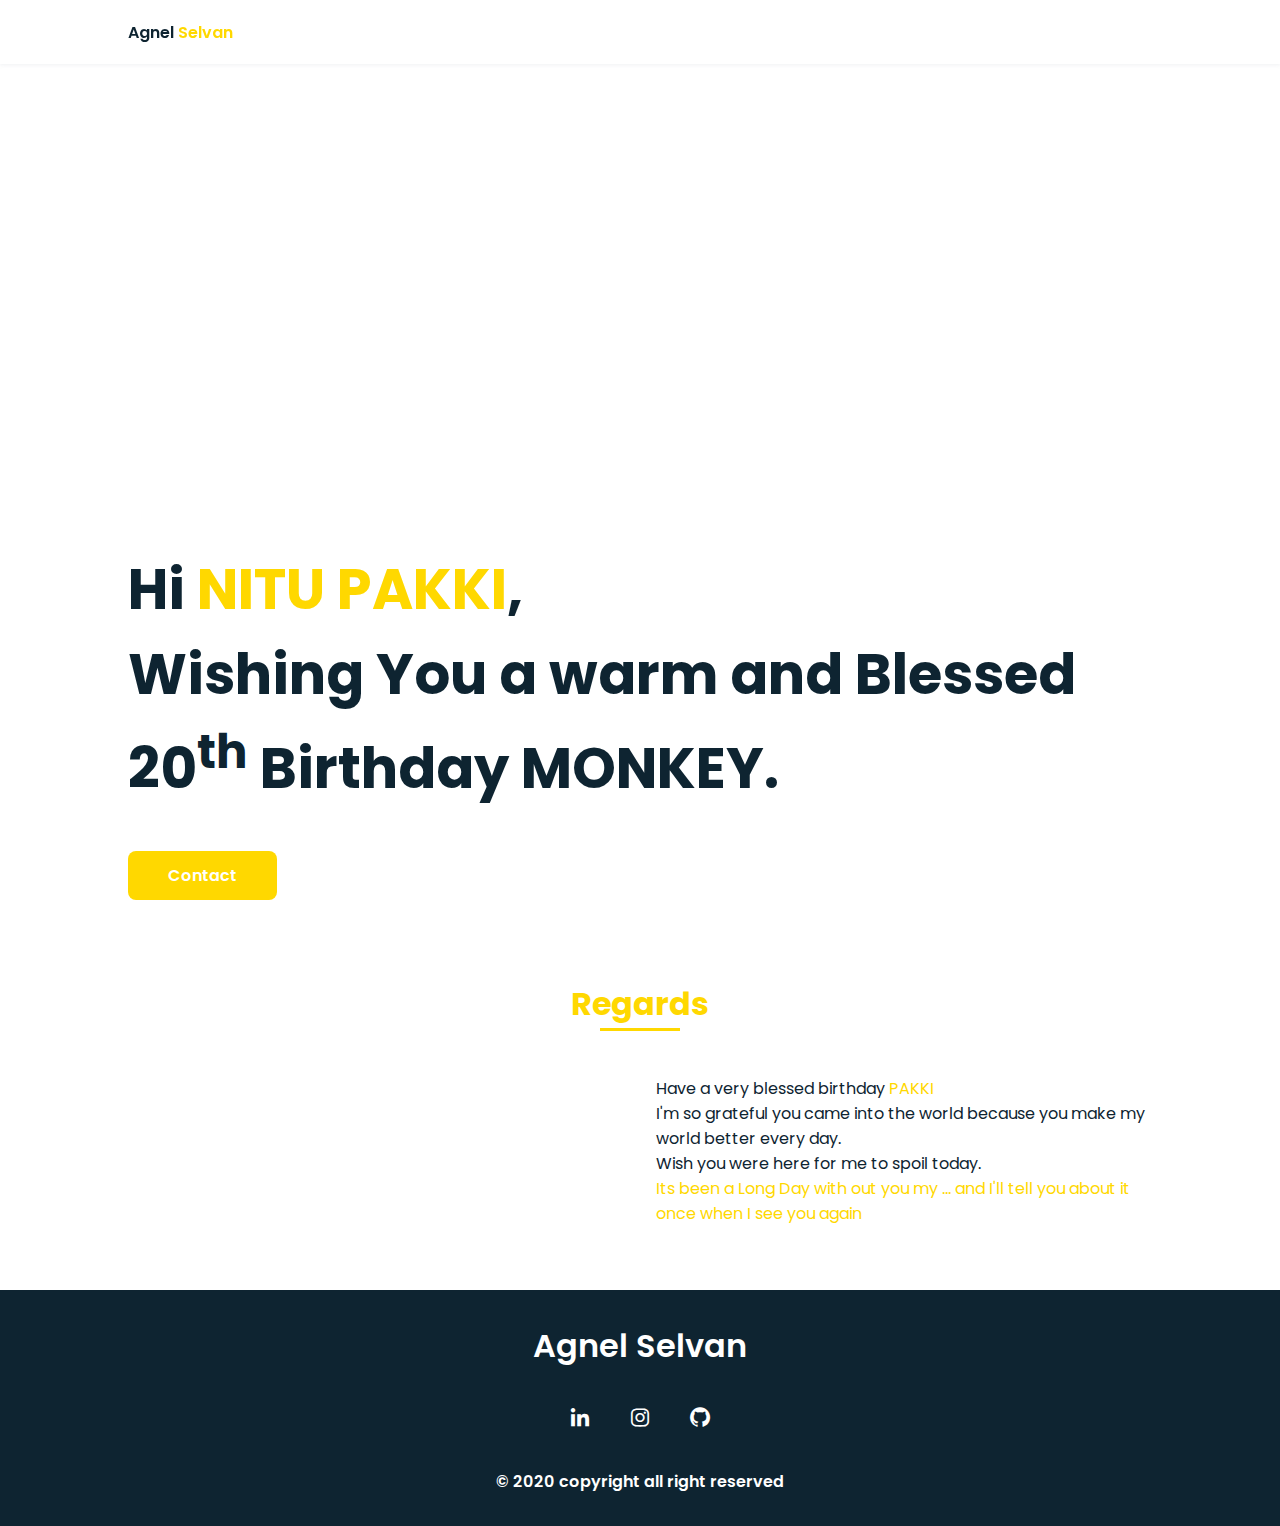
==== nitu/index.html @ f6e7efba "Added Birthday Card" ====
<!DOCTYPE html>
<html lang="en">
    <head>
        <meta charset="UTF-8">
        <meta name="viewport" content="width=device-width, initial-scale=1.0">

        <link rel="stylesheet" href="../assets/css/styles.css">

        <!-- =====BOX ICONS===== -->
        <link href='https://cdn.jsdelivr.net/npm/boxicons@2.0.5/css/boxicons.min.css' rel='stylesheet'>
        <link rel="shortcut icon" href="../assets/img/ag.png" type="image/png" sizes="128x128" />

        <title>Agnel Selvan</title>
    </head>
    <body>
        <!--===== HEADER =====-->
        <header class="l-header">
            <nav class="nav bd-grid">
                <div>
                    <a href="#" class="nav__logo">Agnel <span class="home__title-color">Selvan</span></a>
                </div>

                <div class="nav__toggle" id="nav-toggle">
                    <i class='bx bx-menu'></i>
                </div>
            </nav>
        </header>

        <main class="l-main">
            <!--===== HOME =====-->
            <section class="home bd-grid" id="home">
                <div class="home__data">
                    <h1 class="home__title">Hi <span class="home__title-color">NITU PAKKI</span>,<br>Wishing You a warm and Blessed 20<sup>th</sup> Birthday MONKEY.</h1>

                    <a href="whatsapp://send?phone=919167877725" class="button">Contact</a>
                </div>

                <!-- <div class="home__social">
                    <a target="_blank" href="https://www.linkedin.com/feed/" class="home__social-icon"><i class='bx bxl-linkedin'></i></a>
                    <a target="_blank" href="https://github.com/AgnelSelvan" class="home__social-icon"><i class='bx bxl-github' ></i></a>
                    <a target="_blank" href="https://www.instagram.com/_agnel.selvan_/" class="home__social-icon"><i class='bx bxl-instagram' ></i></a>
                </div> -->

                <!-- <div class="home__img">    
                    <img src="../assets/img/My-CurvePhoto.png" width="3000" alt="">
                </div> -->
            </section>

            <!--===== ABOUT =====-->
            <section class="about section " id="about">
                <h2 class="section-title">Regards</h2>

                <div class="about__container bd-grid">
                    <div class="about__img">
                        <img src="assets/img/Portfolio.jpg" alt="">
                    </div>
                    
                    <div class="about__subtitle">
                        <p>Have a very blessed birthday <span class="home__title-color">PAKKI</span></p>
                        <p>I'm so grateful you came into the world because you make my world better every day. </p>
                        <p>Wish you were here for me to spoil today. </p>
                        <p class="home__title-color">Its been a Long Day with out you my ... and I'll tell you about it once when I see you again  </p>
                    </div>
                </div>
            </section>
            
        <!--===== FOOTER =====-->
        <footer class="footer">
            <p class="footer__title">Agnel Selvan</p>
            <div class="footer__social">
                <a target="_blank" href="https://www.linkedin.com/feed/" class="footer__icon"><i class='bx bxl-linkedin'></i></a>
                <a target="_blank" href="https://www.instagram.com/_agnel.selvan_/" class="footer__icon"><i class='bx bxl-instagram' ></i></a>
                <a target="_blank" href="https://github.com/AgnelSelvan" class="footer__icon"><i class='bx bxl-github' ></i></a>
            </div>
            <p>&#169; 2020 copyright all right reserved</p>
        </footer>


        <!--===== SCROLL REVEAL =====-->
        <script src="https://unpkg.com/scrollreveal"></script>

        <!--===== MAIN JS =====-->
        <script src="../assets/js/main.js"></script>
    </body>
</html>
---- assets/css/styles.css ----
/*===== GOOGLE FONTS =====*/
@import url("https://fonts.googleapis.com/css2?family=Poppins:wght@400;600;700&display=swap");
/*===== VARIABLES CSS =====*/
:root{
  --header-height: 3rem;
  --font-semi: 600;
}

::selection{
  background-color: var(--first-color);
  color: #fff;
}

/*===== Colores =====*/
:root{
  --first-color: #FFD800;
  --second-color: #0E2431;
}

/*===== Fuente y tipografia =====*/
:root{
  --body-font: 'Poppins', sans-serif;
  --big-font-size: 2rem;
  --h2-font-size: 1.25rem;
  --normal-font-size: 0.938rem;
}
@media screen and (min-width: 768px){
  :root{
    --big-font-size: 3.5rem;
    --h2-font-size: 2rem;
    --normal-font-size: 1rem;
  }
}

/*===== Margenes =====*/
:root{
  --mb-1: 0.5rem;
  --mb-2: 1rem;
  --mb-3: 1.5rem;
  --mb-4: 2rem;
  --mb-5: 2.5rem;
  --mb-6: 3rem;
}

/*===== z index =====*/
:root{
  --z-back: -10;
  --z-normal: 1;
  --z-tooltip: 10;
  --z-fixed: 100;
}

/*===== BASE =====*/
*,::before,::after{
  box-sizing: border-box;
}
html{
  scroll-behavior: smooth;
}
body{
  margin: var(--header-height) 0 0 0;
  font-family: var(--body-font);
  font-size: var(--normal-font-size);
  color: var(--second-color);
}
h1,h2,p{
  margin: 0;
}
ul{
  margin: 0;
  padding: 0;
  list-style: none;
}
a{
  text-decoration: none;
}
img{
  max-width: 100%;
  height: auto;
  display: block;
}

/*===== CLASS CSS ===== */
.section-title{
  position: relative;
  font-size: var(--h2-font-size);
  color: var(--first-color);
  margin-top: var(--mb-2);
  margin-bottom: var(--mb-4);
  text-align: center;
}
.section-title::after{
  position: absolute;
  content: "";
  width: 64px;
  height: 0.18rem;
  left: 0;
  right: 0;
  margin: auto;
  top: 2rem;
  background-color: var(--first-color);
}
.section{
  padding-top: 3rem;
  padding-bottom: 2rem;
}

/*===== LAYOUT =====*/
.bd-grid{
  max-width: 1024px;
  display: grid;
  grid-template-columns: 100%;
  grid-column-gap: 2rem;
  width: calc(100% - 2rem);
  margin-left: var(--mb-2);
  margin-right: var(--mb-2);
}
.l-header{
  width: 100%;
  position: fixed;
  top: 0;
  left: 0;
  z-index: var(--z-fixed);
  background-color: #fff;
  box-shadow: 0 1px 4px rgba(146,161,176,.15);
}

/*===== NAV =====*/
.nav{
  height: var(--header-height);
  display: flex;
  justify-content: space-between;
  align-items: center;
  font-weight: var(--font-semi);
}
@media screen and (max-width: 768px){
  .nav__menu{
    position: fixed;
    top: var(--header-height);
    right: -100%;
    width: 80%;
    height: 100%;
    padding: 2rem;
    background-color: var(--second-color);
    transition: .5s;
  }
}
.nav__item{
  margin-bottom: var(--mb-4);
}
.nav__link{
  position: relative;
  color: #fff;
}
.nav__link:hover{
  position: relative;
}
.nav__link:hover::after{
  position: absolute;
  content: "";
  width: 100%;
  height: 0.18rem;
  left: 0;
  top: 2rem;
  background-color: var(--first-color);
}
.nav__logo{
  color: var(--second-color);
}
.nav__toggle{
  color: var(--second-color);
  font-size: 1.5rem;
  cursor: pointer;
}

/*Active menu*/
.active::after{
  position: absolute;
  content: "";
  width: 100%;
  height: 0.18rem;
  left: 0;
  top: 2rem;
  background-color: var(--first-color);
}

/*=== Show menu ===*/
.show{
  right: 0;
}

/*===== HOME =====*/
.home{
  height: calc(100vh - 3rem);
  row-gap: 1rem;
}
.home__data{
  align-self: center;
}
.home__title{
  font-size: var(--big-font-size);
  margin-bottom: var(--mb-5);
}
.home__title-color{
  color: var(--first-color);
}
.home__social{
  display: flex;
  flex-direction: column;
}
.home__social-icon{
  width: max-content;
  margin-bottom: var(--mb-2);
  font-size: 1.5rem;
  color: var(--second-color);
}
.home__social-icon:hover{
  color: var(--first-color);
}
.home__img{
  position: absolute;
  right: 0;
  bottom: 0;
  width: 295px;
}

/*BUTTONS*/
.button{
  display: inline-block;
  background-color: var(--first-color);
  color: #fff;
  padding: .75rem 2.5rem;
  font-weight: var(--font-semi);
  border-radius: .5rem;
}
.button:hover{
  box-shadow: 0 10px 36px rgba(0,0,0,.15);
}

/* ===== ABOUT =====*/
.about__container{
  row-gap: 2rem;
  text-align: center;
}
.about__subtitle{
  margin-bottom: var(--mb-2);
}
.about__img{
  justify-self: center;
}
.about__img img{
  width: 200px;
  border-radius: .5rem;
}

/* ===== SKILLS =====*/
.skills__container{
  row-gap: 2rem;
  text-align: center;
}
.skills__subtitle{
  margin-bottom: var(--mb-2);
}
.skills__text{
  margin-bottom: var(--mb-4);
}
.skills__data{
  display: flex;
  justify-content: space-between;
  align-items: center;
  position: relative;
  font-weight: var(--font-semi);
  padding: .5rem 1rem;
  margin-bottom: var(--mb-4);
  border-radius: .5rem;
  box-shadow: 0 4px 25px rgba(14,36,49,.15);
}
.skills__icon{
  font-size: 2rem;
  margin-right: var(--mb-2);
  color: var(--first-color);
}
.skills__names{
  display: flex;
  align-items: center;
}
.skills__bar{
  position: absolute;
  left: 0;
  bottom: 0;
  background-color: var(--first-color);
  height: .25rem;
  border-radius: .5rem;
  z-index: var(--z-back);
}
.skills__html{
  width: 95%;
}
.skills__css{
  width: 85%;
}
.skills__js{
  width: 65%;
}
.skills__ux{
  width: 85%;
}
.skills__img{
  border-radius: .5rem;
}

/* ===== WORK =====*/
.work__container{
  row-gap: 2rem;
}
.work__img{
  box-shadow: 0 4px 25px rgba(14,36,49,.15);
  border-radius: .5rem;
  overflow: hidden;
}
.work__img img{
  transition: 1s;
  cursor: pointer;
}
.work__img img:hover{
  transform: scale(1.1);
}

/* ===== CONTACT =====*/
.contact__input{
  width: 100%;
  font-size: var(--normal-font-size);
  font-weight: var(--font-semi);
  padding: 1rem;
  border-radius: .5rem;
  border: 1.5px solid var(--second-color);
  outline: none;
  margin-bottom: var(--mb-4);
}
.contact__button{
  display: block;
  border: none;
  outline: none;
  font-size: var(--normal-font-size);
  cursor: pointer;
  margin-left: auto;
}

/* ===== FOOTER =====*/
.footer{
  background-color: var(--second-color);
  color: #fff;
  text-align: center;
  font-weight: var(--font-semi);
  padding: 2rem 0;
}
.footer__title{
  font-size: 2rem;
  margin-bottom: var(--mb-4);
}
.footer__social{
  margin-bottom: var(--mb-4);
}
.footer__icon{
  font-size: 1.5rem;
  color: #fff;
  margin: 0 var(--mb-2)
}

/* ===== MEDIA QUERIES=====*/
@media screen and (min-width: 768px){
  body{
    margin: 0;
  }
  .section{
    padding-top: 4rem;
    padding-bottom: 3rem;
  }
  .section-title{
    margin-bottom: var(--mb-6);
  }
  .section-title::after{
    width: 80px;
    top: 3rem;
  }

  .nav{
    height: calc(var(--header-height) + 1rem);
  }
  .nav__list{
    display: flex;
    padding-top: 0;
  }
  .nav__item{
    margin-left: var(--mb-6);
    margin-bottom: 0;
  }
  .nav__toggle{
    display: none;
  }
  .nav__link{
    color: var(--second-color);
  }

  .home{
    height: 100vh;
  }
  .home__data{
    align-self: flex-end;
  }
  .home__social{
    padding-top: 0;
    padding-bottom: 2.5rem;
    flex-direction: row;
    align-self: flex-end;
  }
  .home__social-icon{
    margin-bottom: 0;
    margin-right: var(--mb-4);
  }
  .home__img{
    width: 457px;
    bottom: 15%;
  }

  .about__container, .skills__container{
    grid-template-columns: repeat(2,1fr);
    align-items: center;
    text-align: initial;
  }
  .about__img img{
    width: 300px;
  }
  .work__container{
    grid-template-columns: repeat(3, 1fr);
    grid-template-rows: repeat(2,1fr);
    column-gap: 2rem;
  }
  .contact__form{
    width: 360px;
  }
  .contact__container{
    justify-items: center;
  }
}

@media screen and (min-width: 1024px){
  .bd-grid{
    margin-left: auto;
    margin-right: auto;
  }
  .home__img{
    right: 10%;
  }
}
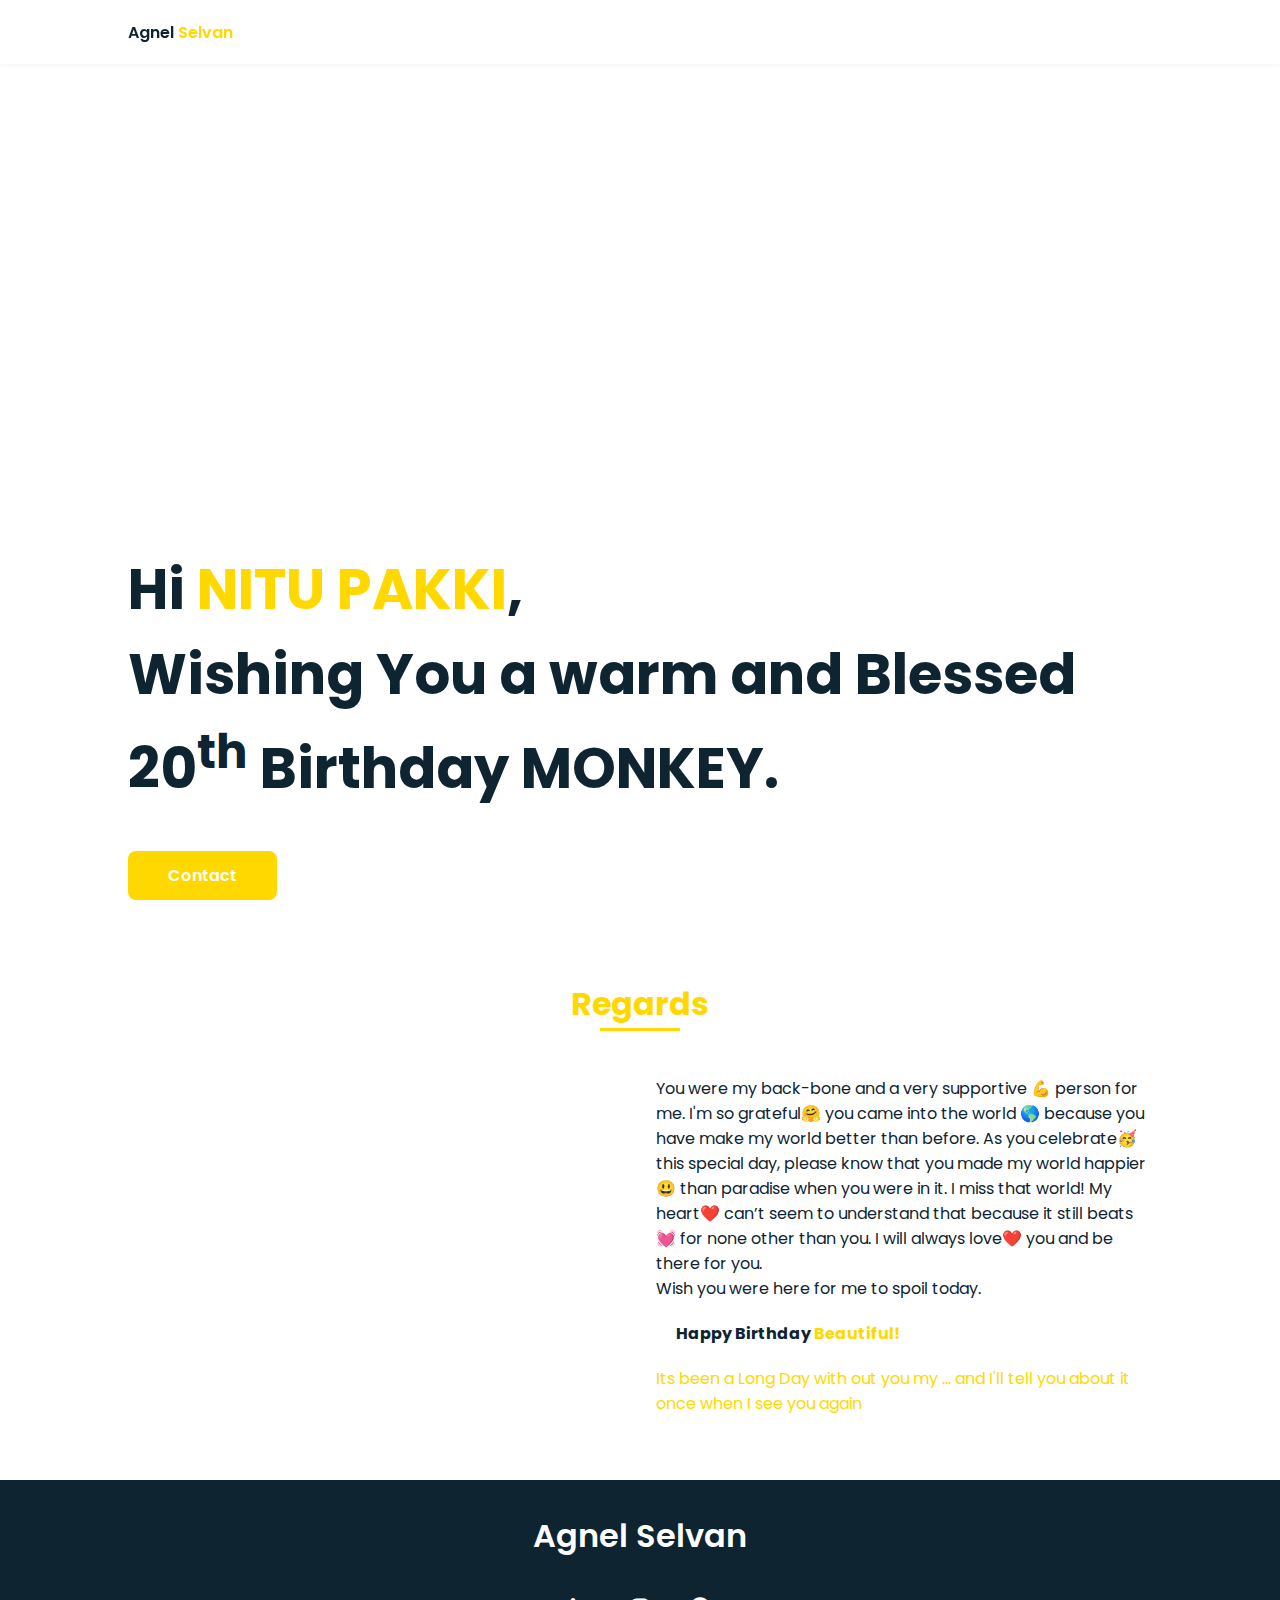
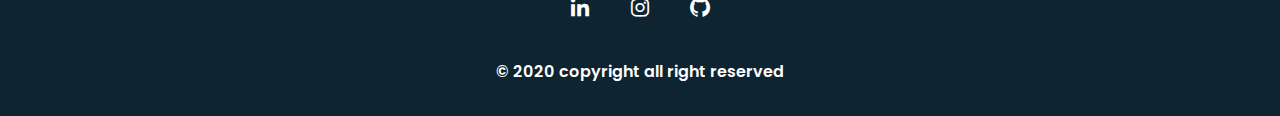
==== commit ed1dead2: "Updated" ====
--- a/nitu/index.html
+++ b/nitu/index.html
@@ -20,9 +20,9 @@
                     <a href="#" class="nav__logo">Agnel <span class="home__title-color">Selvan</span></a>
                 </div>
 
-                <div class="nav__toggle" id="nav-toggle">
+                <!-- <div class="nav__toggle" id="nav-toggle">
                     <i class='bx bx-menu'></i>
-                </div>
+                </div> -->
             </nav>
         </header>
 
@@ -56,10 +56,13 @@
                     </div>
                     
                     <div class="about__subtitle">
-                        <p>Have a very blessed birthday <span class="home__title-color">PAKKI</span></p>
-                        <p>I'm so grateful you came into the world because you make my world better every day. </p>
+                        <p>You were my back-bone and a very supportive 💪 person for me. I'm so grateful🤗 you came into the world 🌎 because you have make my world better than before.
+                            As you celebrate🥳 this special day, please know that you made my world happier😃 than paradise when you were in it. I miss that world! My heart❤️ can’t seem to understand that because it still beats💓 for none other than you.
+                            I will always love❤️ you and be there for you. 
+                        </p>
                         <p>Wish you were here for me to spoil today. </p>
-                        <p class="home__title-color">Its been a Long Day with out you my ... and I'll tell you about it once when I see you again  </p>
+                        <p style="font-weight: bold; margin: 20px">Happy Birthday <span class="home__title-color">Beautiful!</span></p>
+                        <p class="home__title-color">Its been a Long Day with out you my ... and I'll tell you about it once when I see you again</p>
                     </div>
                 </div>
             </section>
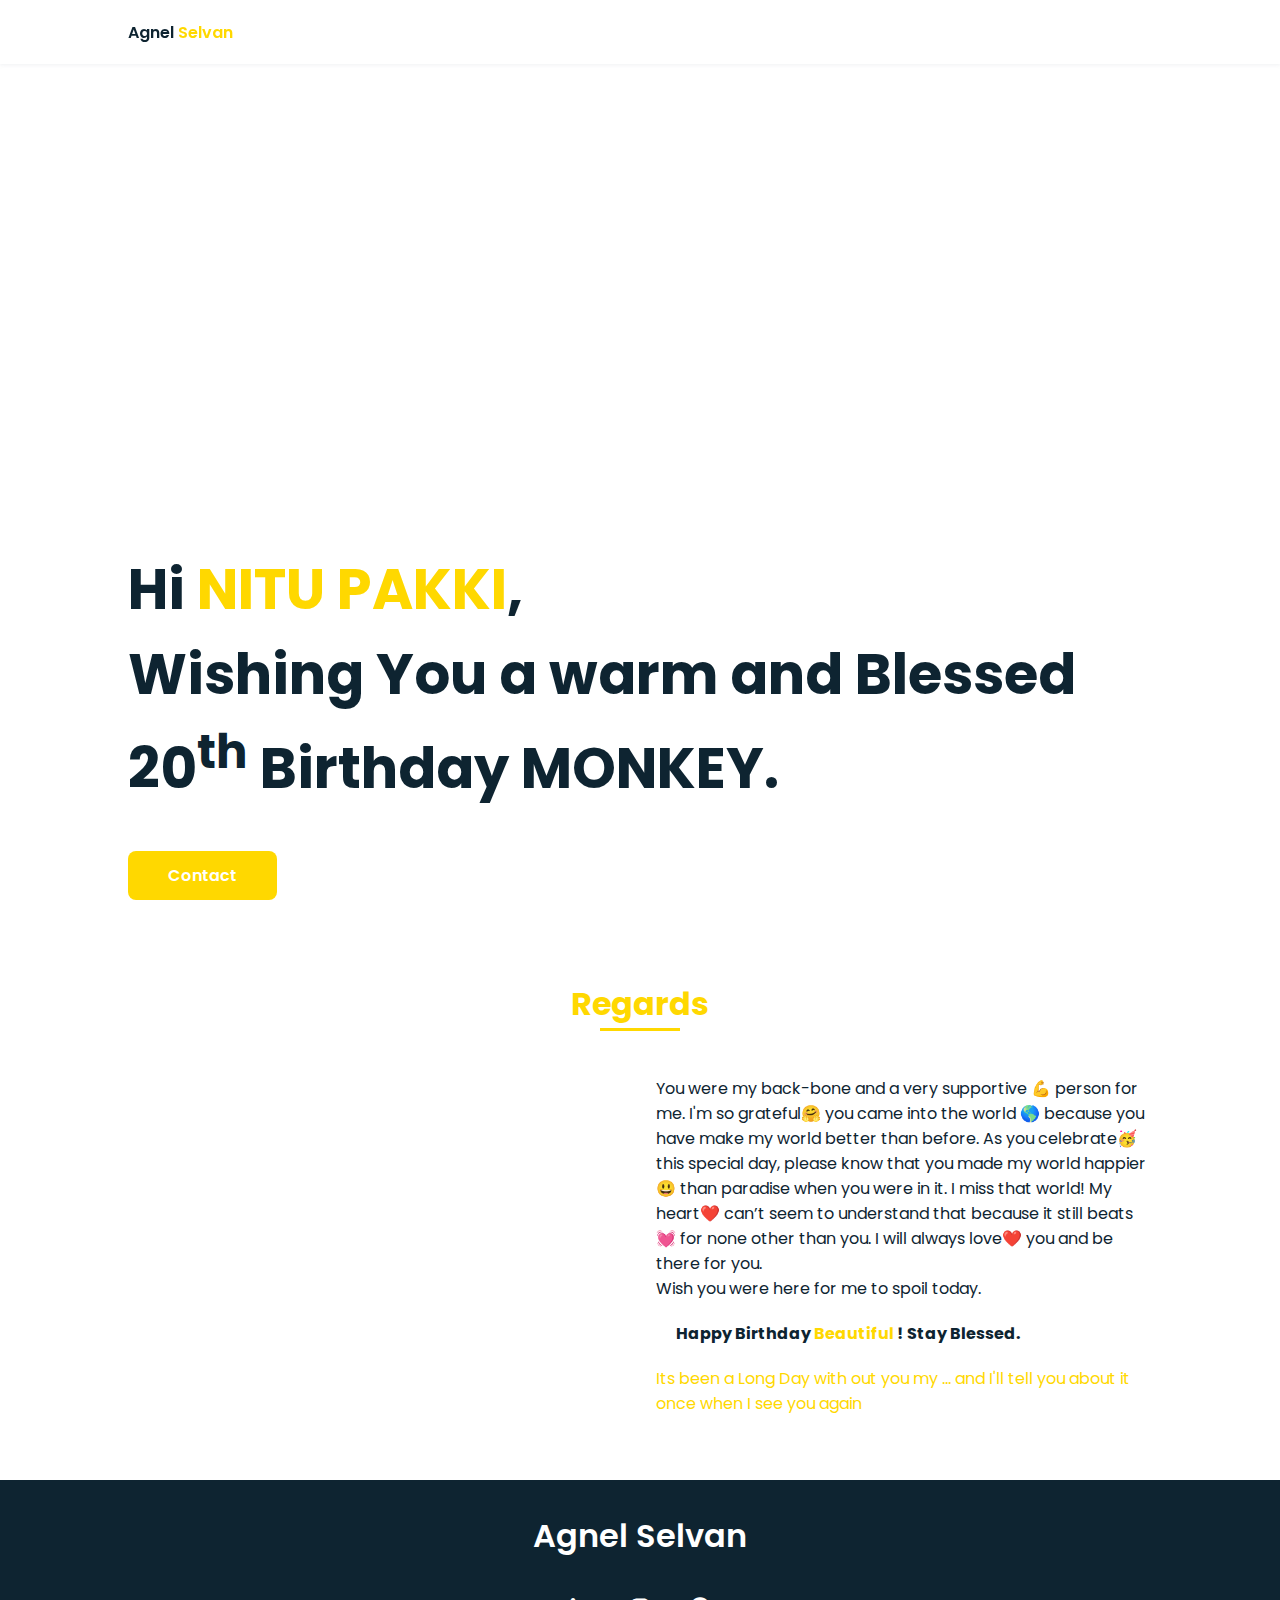
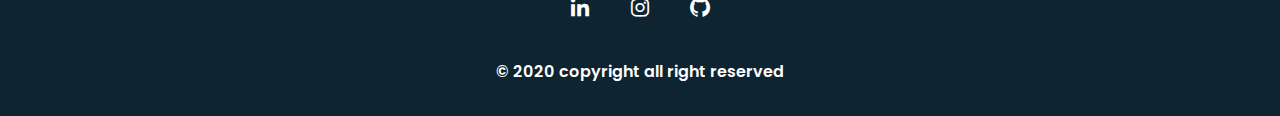
==== commit 8e7eef46: "Updated" ====
--- a/nitu/index.html
+++ b/nitu/index.html
@@ -61,7 +61,7 @@
                             I will always love❤️ you and be there for you. 
                         </p>
                         <p>Wish you were here for me to spoil today. </p>
-                        <p style="font-weight: bold; margin: 20px">Happy Birthday <span class="home__title-color">Beautiful!</span></p>
+                        <p style="font-weight: bold; margin: 20px">Happy Birthday <span class="home__title-color">Beautiful </span> !  Stay Blessed.</p>
                         <p class="home__title-color">Its been a Long Day with out you my ... and I'll tell you about it once when I see you again</p>
                     </div>
                 </div>
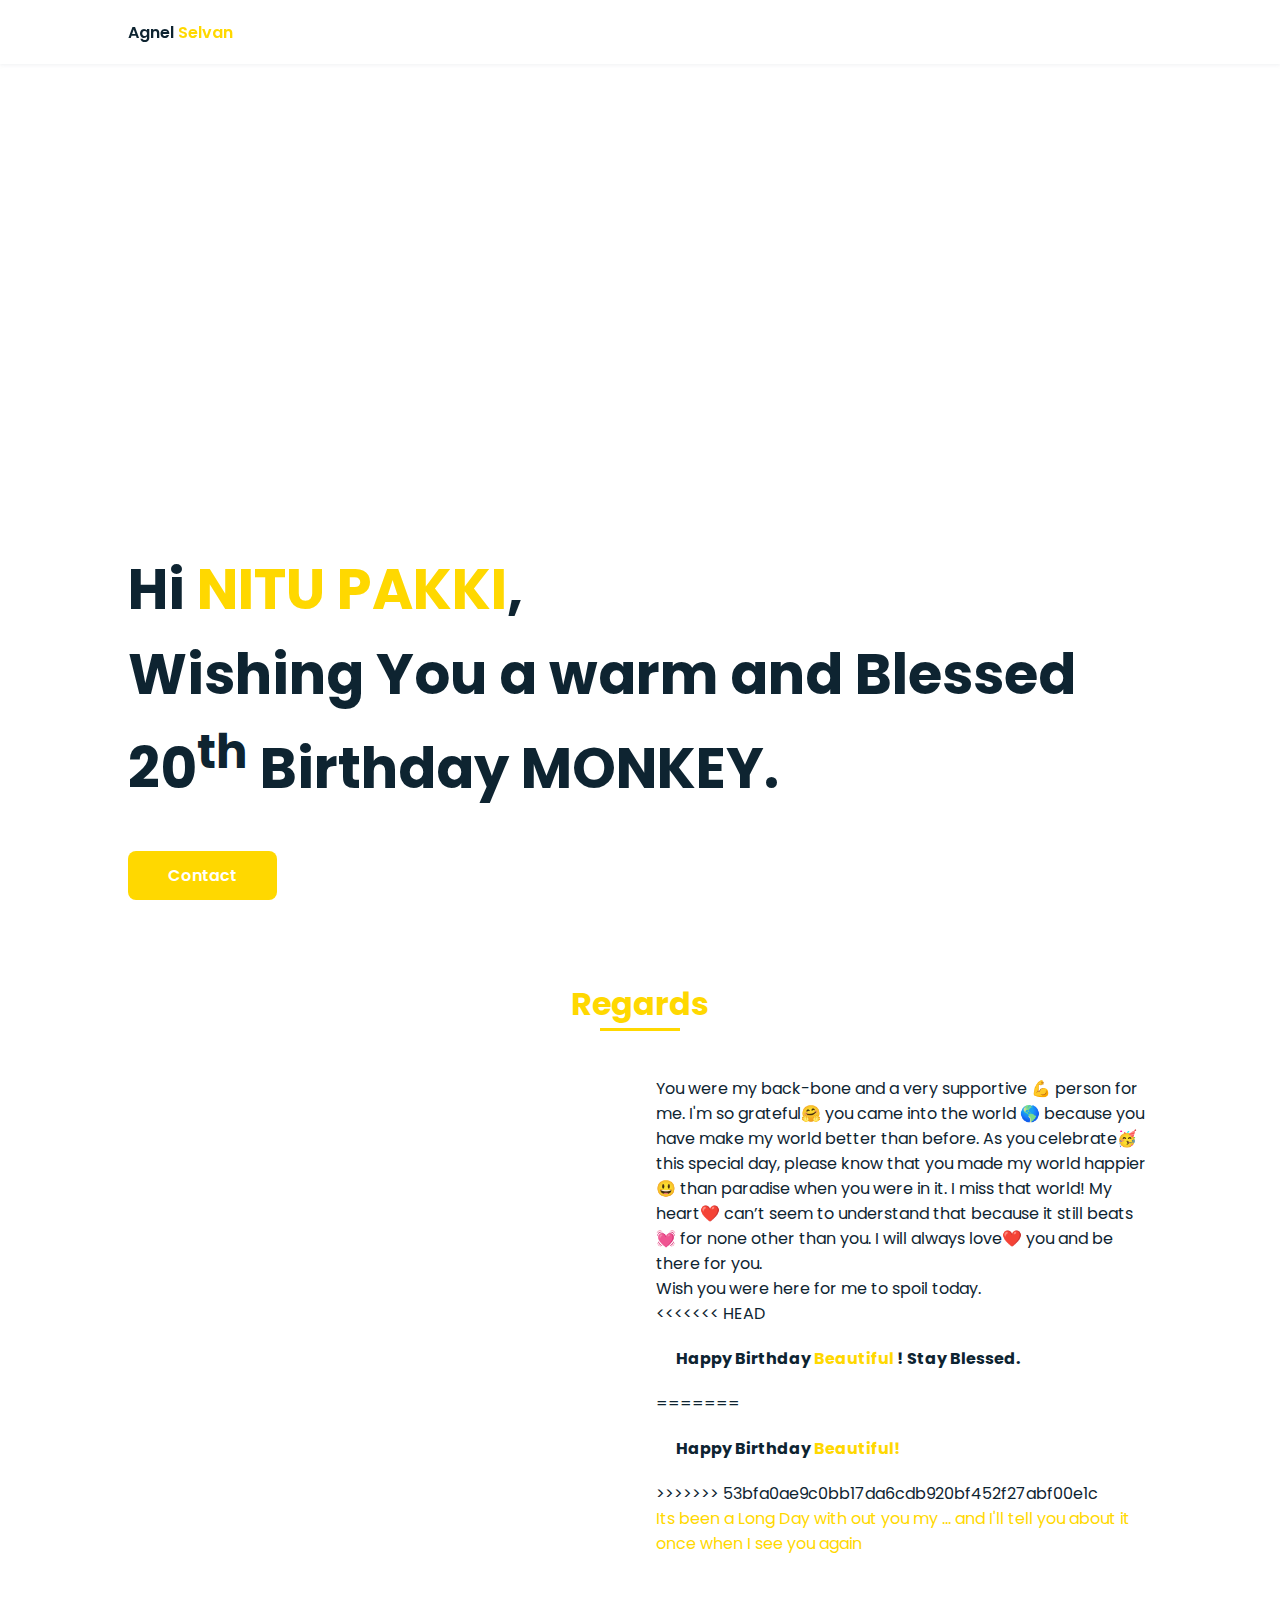
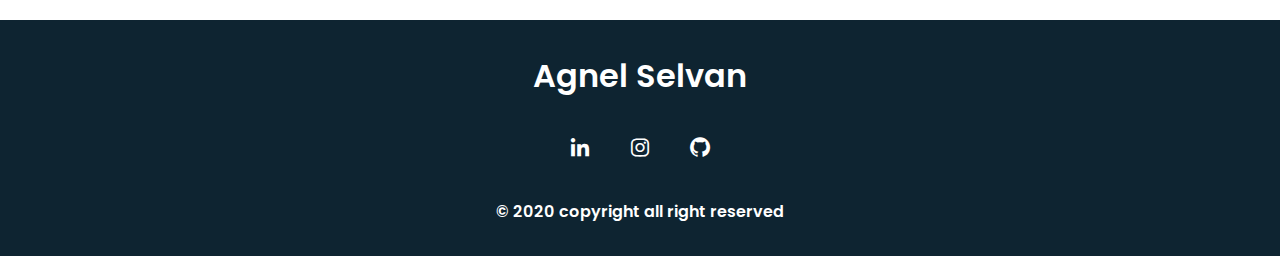
==== commit 88f1e026: "Merge branch 'main' of https://github.com/AgnelSelvan/AgnelSelvan.github.io into main" ====
--- a/nitu/index.html
+++ b/nitu/index.html
@@ -61,7 +61,11 @@
                             I will always love❤️ you and be there for you. 
                         </p>
                         <p>Wish you were here for me to spoil today. </p>
+<<<<<<< HEAD
                         <p style="font-weight: bold; margin: 20px">Happy Birthday <span class="home__title-color">Beautiful </span> !  Stay Blessed.</p>
+=======
+                        <p style="font-weight: bold; margin: 20px">Happy Birthday <span class="home__title-color">Beautiful!</span></p>
+>>>>>>> 53bfa0ae9c0bb17da6cdb920bf452f27abf00e1c
                         <p class="home__title-color">Its been a Long Day with out you my ... and I'll tell you about it once when I see you again</p>
                     </div>
                 </div>
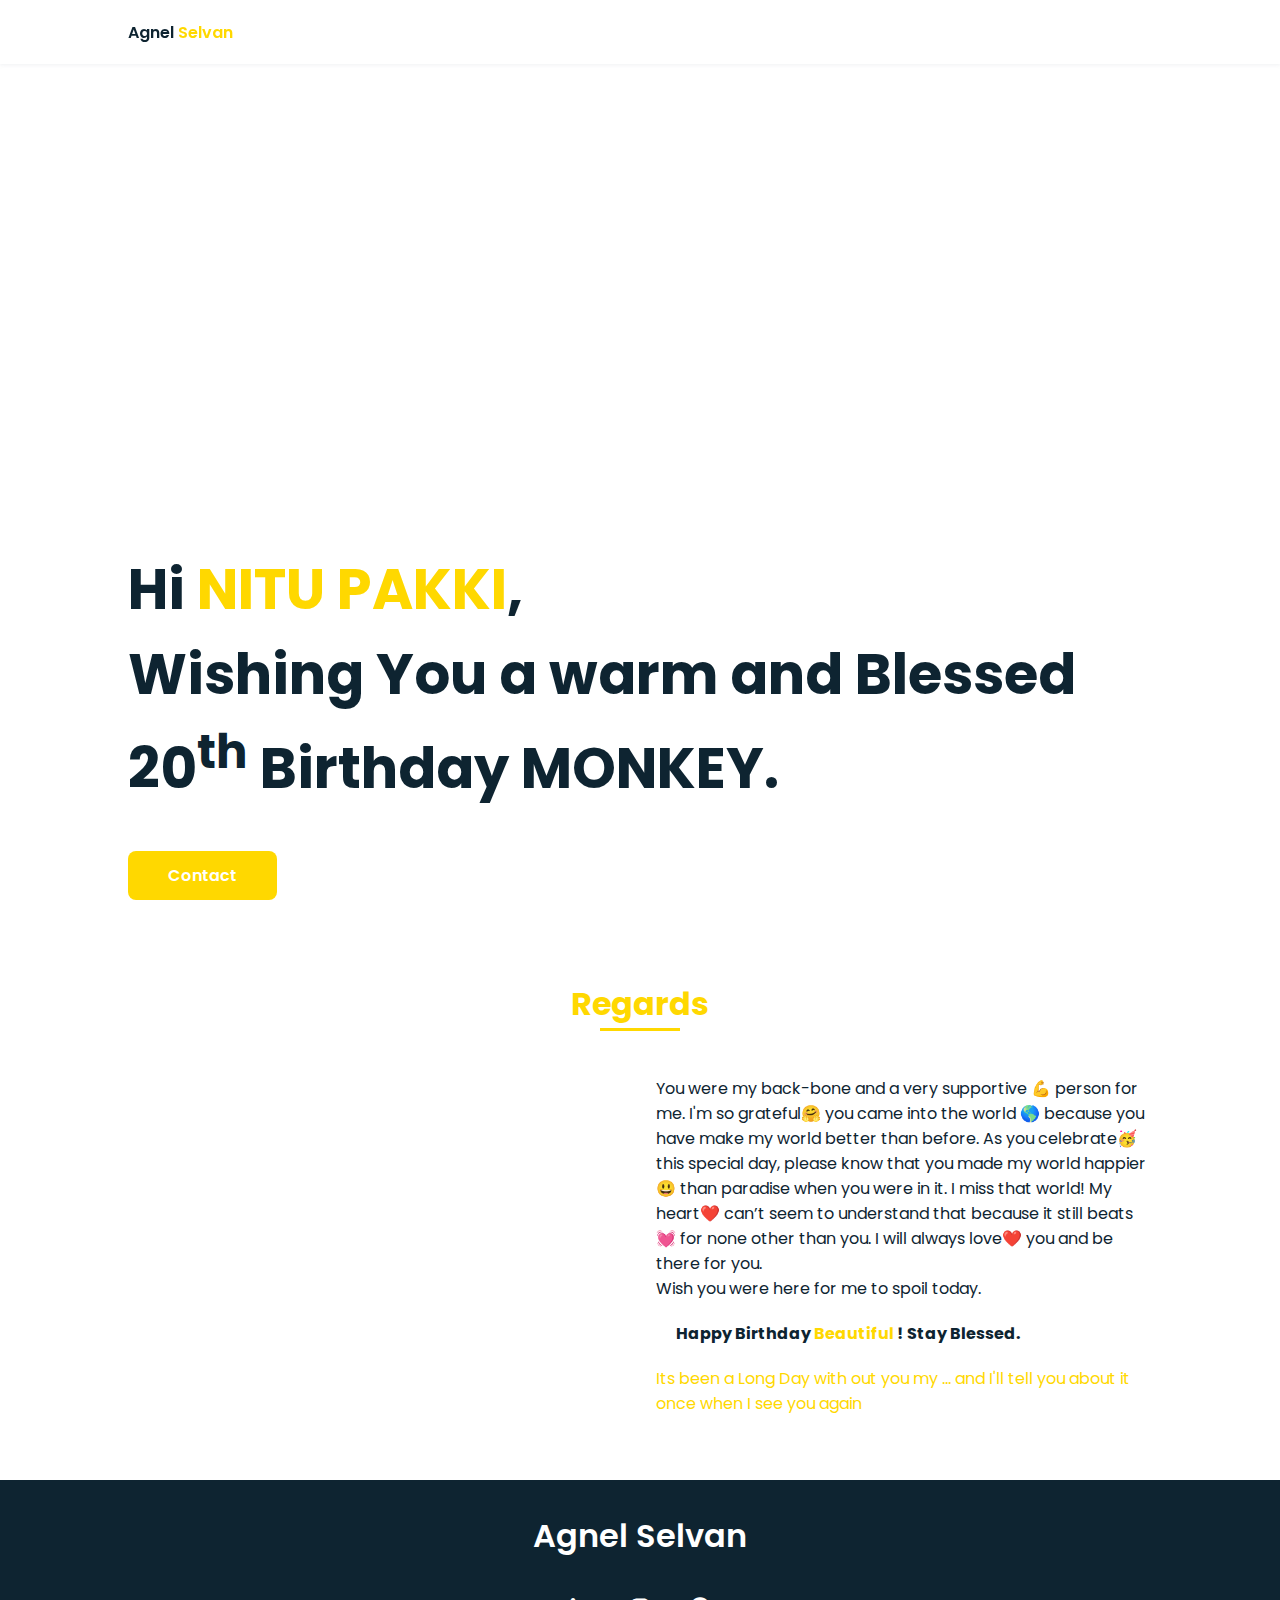
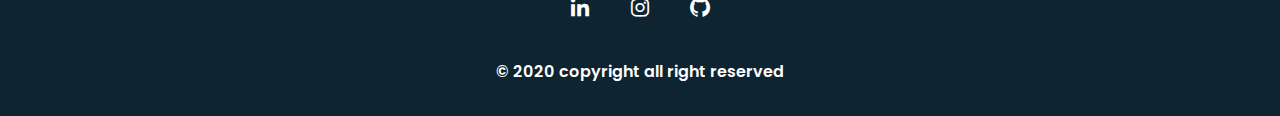
==== commit 5aace22b: "Updated" ====
--- a/nitu/index.html
+++ b/nitu/index.html
@@ -61,11 +61,7 @@
                             I will always love❤️ you and be there for you. 
                         </p>
                         <p>Wish you were here for me to spoil today. </p>
-<<<<<<< HEAD
                         <p style="font-weight: bold; margin: 20px">Happy Birthday <span class="home__title-color">Beautiful </span> !  Stay Blessed.</p>
-=======
-                        <p style="font-weight: bold; margin: 20px">Happy Birthday <span class="home__title-color">Beautiful!</span></p>
->>>>>>> 53bfa0ae9c0bb17da6cdb920bf452f27abf00e1c
                         <p class="home__title-color">Its been a Long Day with out you my ... and I'll tell you about it once when I see you again</p>
                     </div>
                 </div>
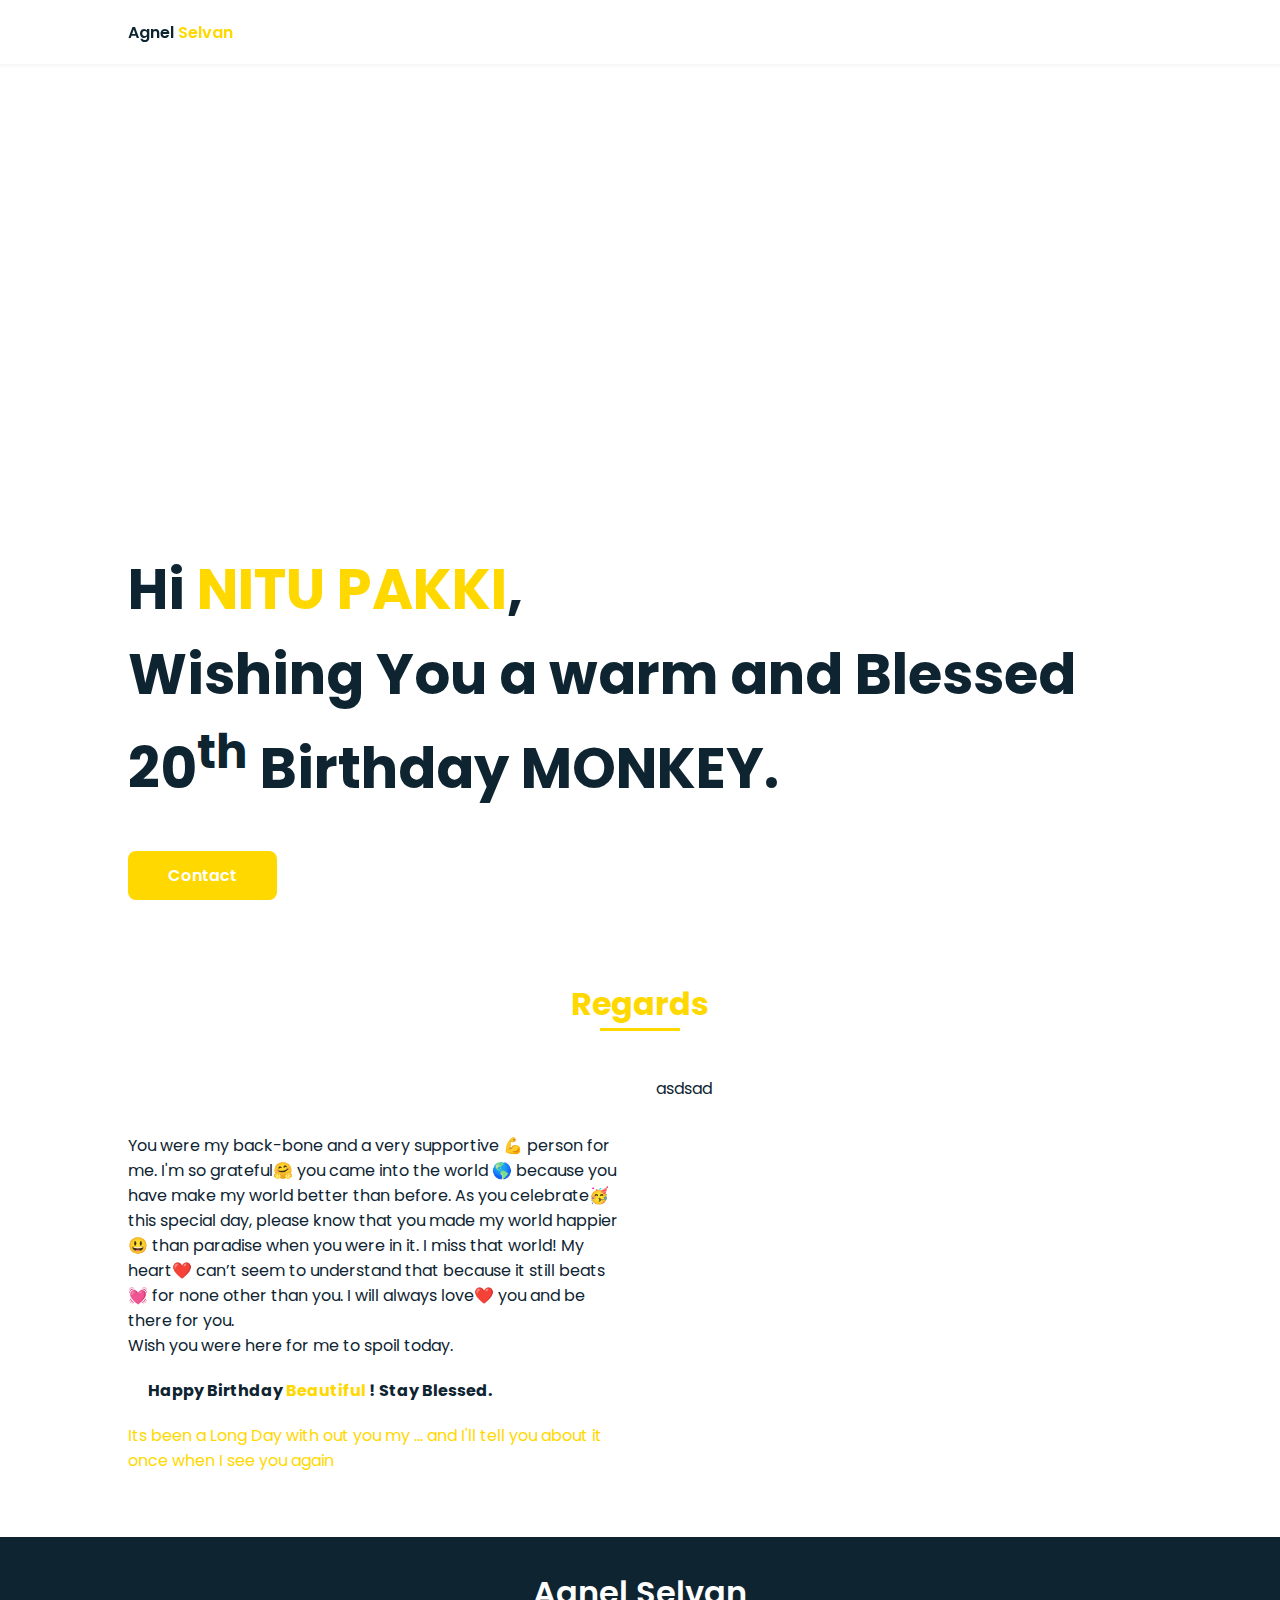
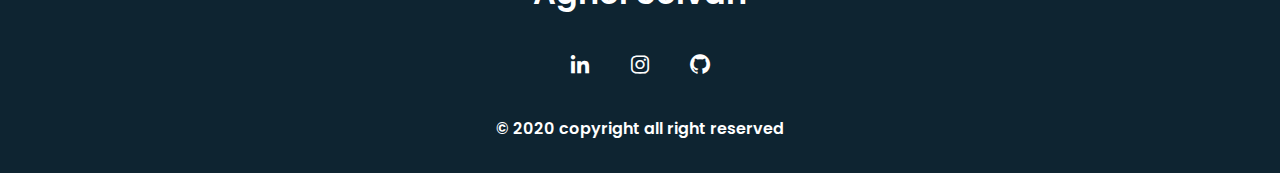
==== commit e7ee98cc: "Update" ====
--- a/nitu/index.html
+++ b/nitu/index.html
@@ -54,7 +54,7 @@
                     <div class="about__img">
                         <img src="assets/img/Portfolio.jpg" alt="">
                     </div>
-                    
+                    asdsad
                     <div class="about__subtitle">
                         <p>You were my back-bone and a very supportive 💪 person for me. I'm so grateful🤗 you came into the world 🌎 because you have make my world better than before.
                             As you celebrate🥳 this special day, please know that you made my world happier😃 than paradise when you were in it. I miss that world! My heart❤️ can’t seem to understand that because it still beats💓 for none other than you.
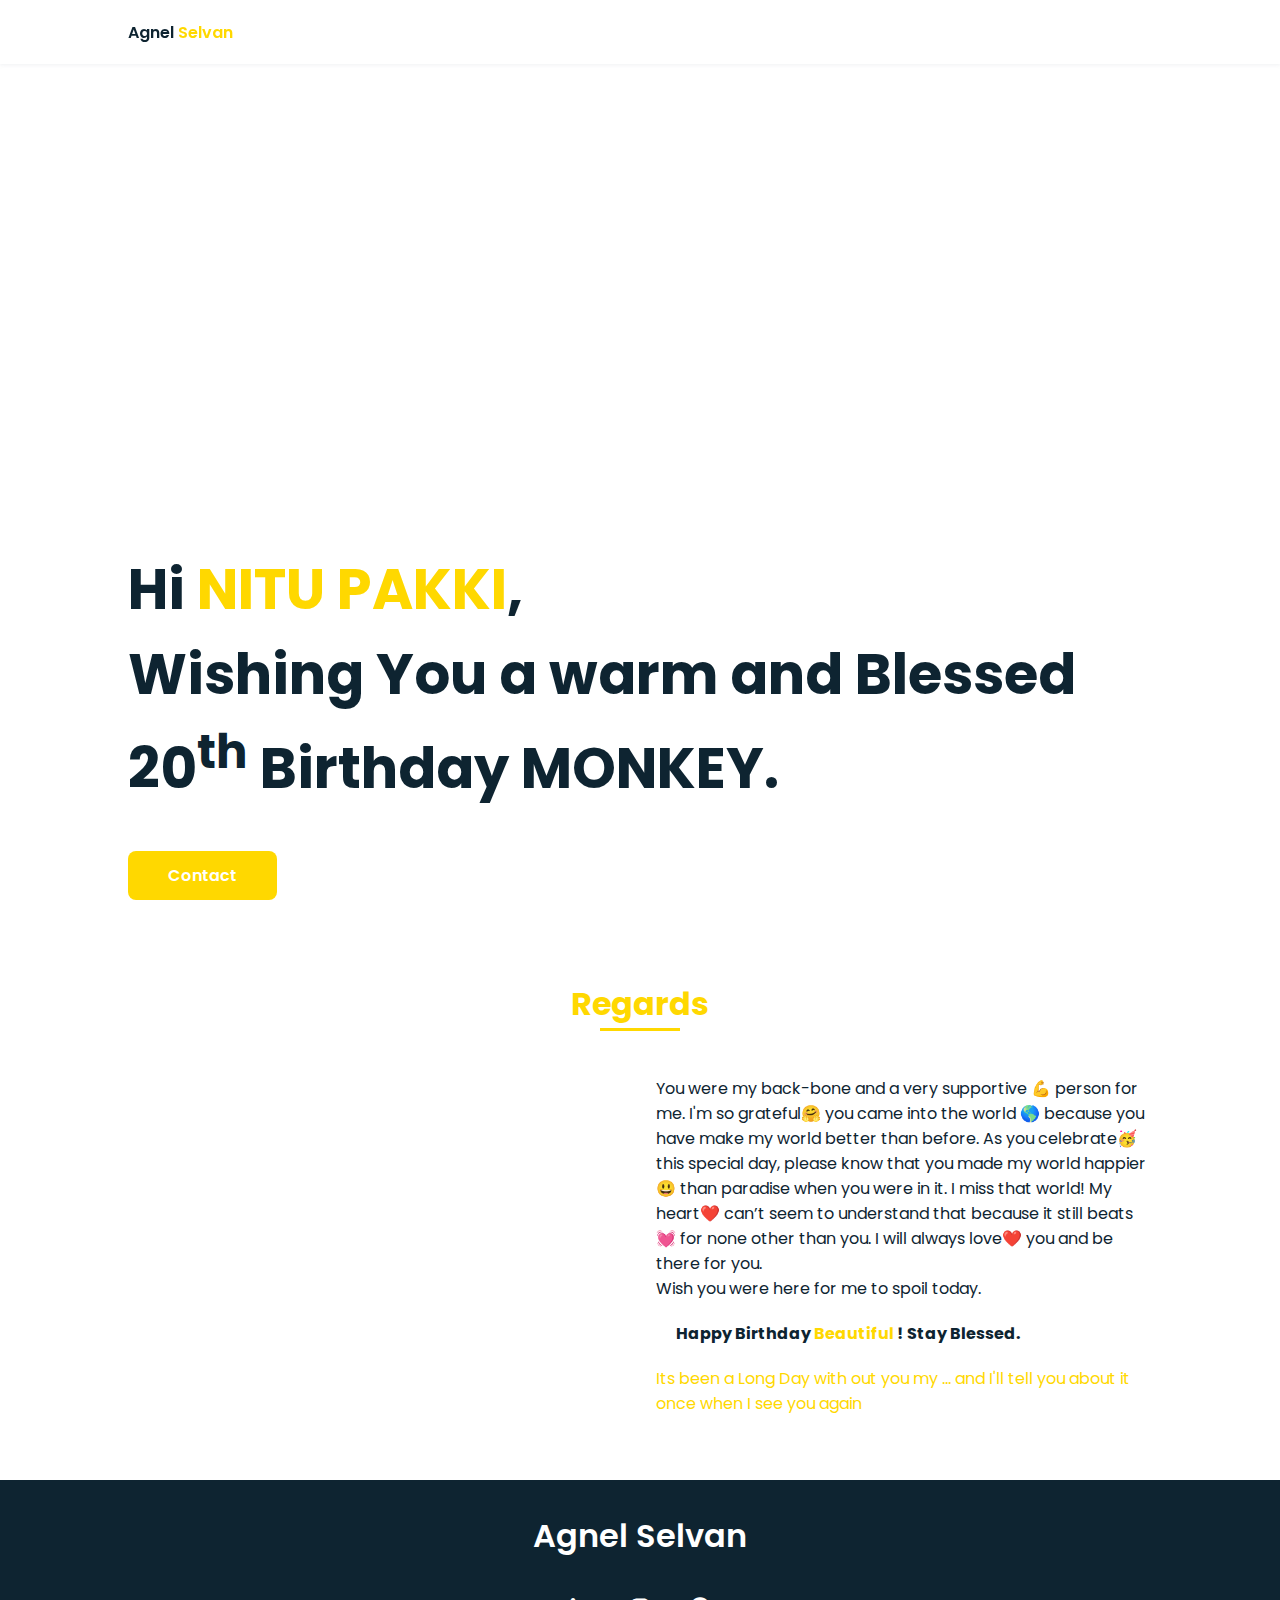
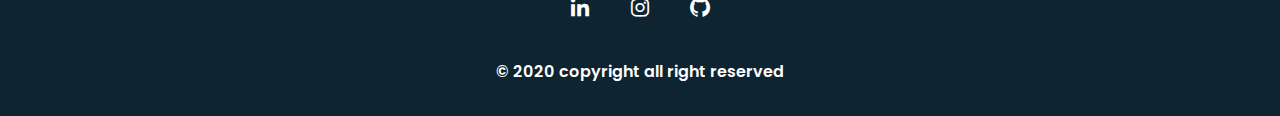
==== commit 8feb1ddb: "Updated" ====
--- a/nitu/index.html
+++ b/nitu/index.html
@@ -54,7 +54,7 @@
                     <div class="about__img">
                         <img src="assets/img/Portfolio.jpg" alt="">
                     </div>
-                    asdsad
+                    
                     <div class="about__subtitle">
                         <p>You were my back-bone and a very supportive 💪 person for me. I'm so grateful🤗 you came into the world 🌎 because you have make my world better than before.
                             As you celebrate🥳 this special day, please know that you made my world happier😃 than paradise when you were in it. I miss that world! My heart❤️ can’t seem to understand that because it still beats💓 for none other than you.
